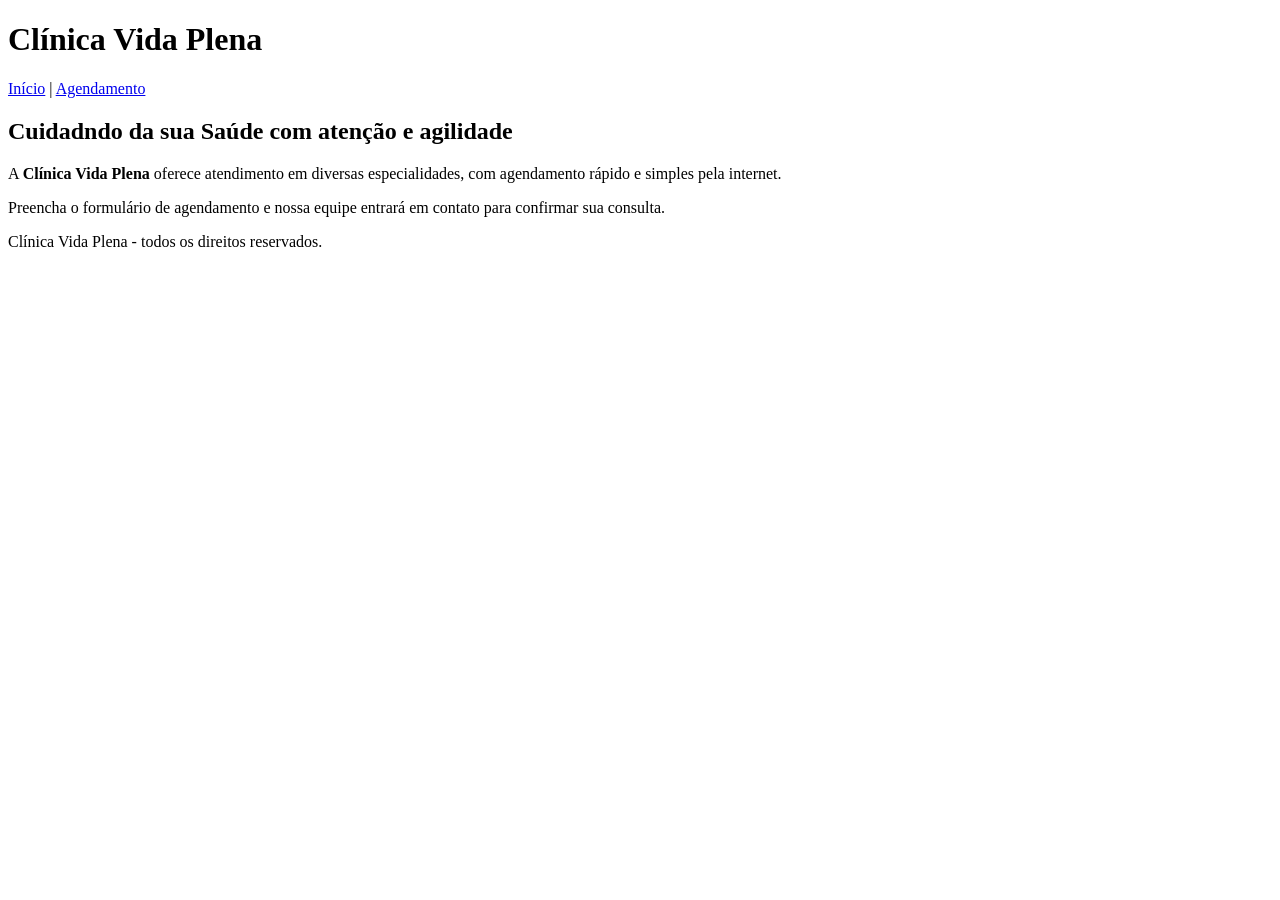
==== index.html @ 233dca73 "commit 1 Importa o projeto Clínica Vida Plena do Roteiro da SA06" ====
<!DOCTYPE html>
<html lang="pt-BR">
<head>
    <meta charset="UTF-8">
    <meta name="viewport" content="width=device-width, initial-scale=1.0">
    <title>Clínica Vida Plena</title>
</head>
<body>
    <header>
        <h1>Clínica Vida Plena</h1>
        <nav>
            <a href="index.html">Início</a> |
            <a href="agendamento.html">Agendamento</a>
        </nav>
    </header>

    <main>
        <h2>Cuidadndo da sua Saúde com atenção e agilidade</h2>
        <p>
            A <strong>Clínica Vida Plena </strong>oferece atendimento em diversas especialidades, com agendamento rápido e simples pela internet.
        </p>

        <p>
            Preencha o formulário de agendamento e nossa equipe entrará em contato para confirmar sua consulta.
        </p>
    </main>

    <footer>
        <p>
            Clínica Vida Plena - todos os direitos reservados.
        </p>
    </footer>
    
</body>
</html>
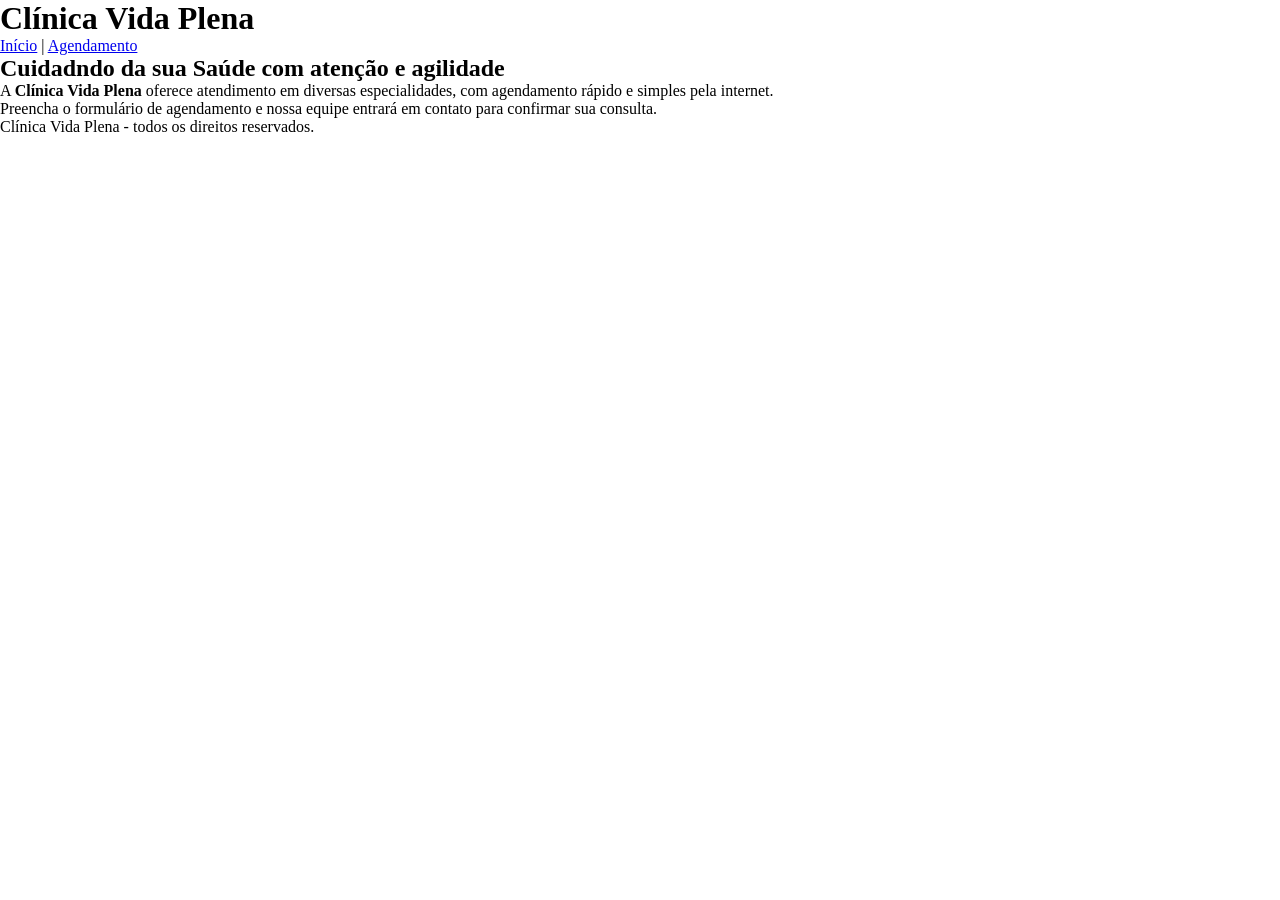
==== commit 02f7775d: "commit 2 Adiciona reset e conecta style.css" ====
--- a/index.html
+++ b/index.html
@@ -4,6 +4,8 @@
     <meta charset="UTF-8">
     <meta name="viewport" content="width=device-width, initial-scale=1.0">
     <title>Clínica Vida Plena</title>
+
+    <link rel="stylesheet" href="style.css">
 </head>
 <body>
     <header>
--- a/style.css
+++ b/style.css
@@ -0,0 +1,8 @@
+* {
+    margin: 0;
+    padding: 0;
+    box-sizing: border-box;
+}
+
+
+
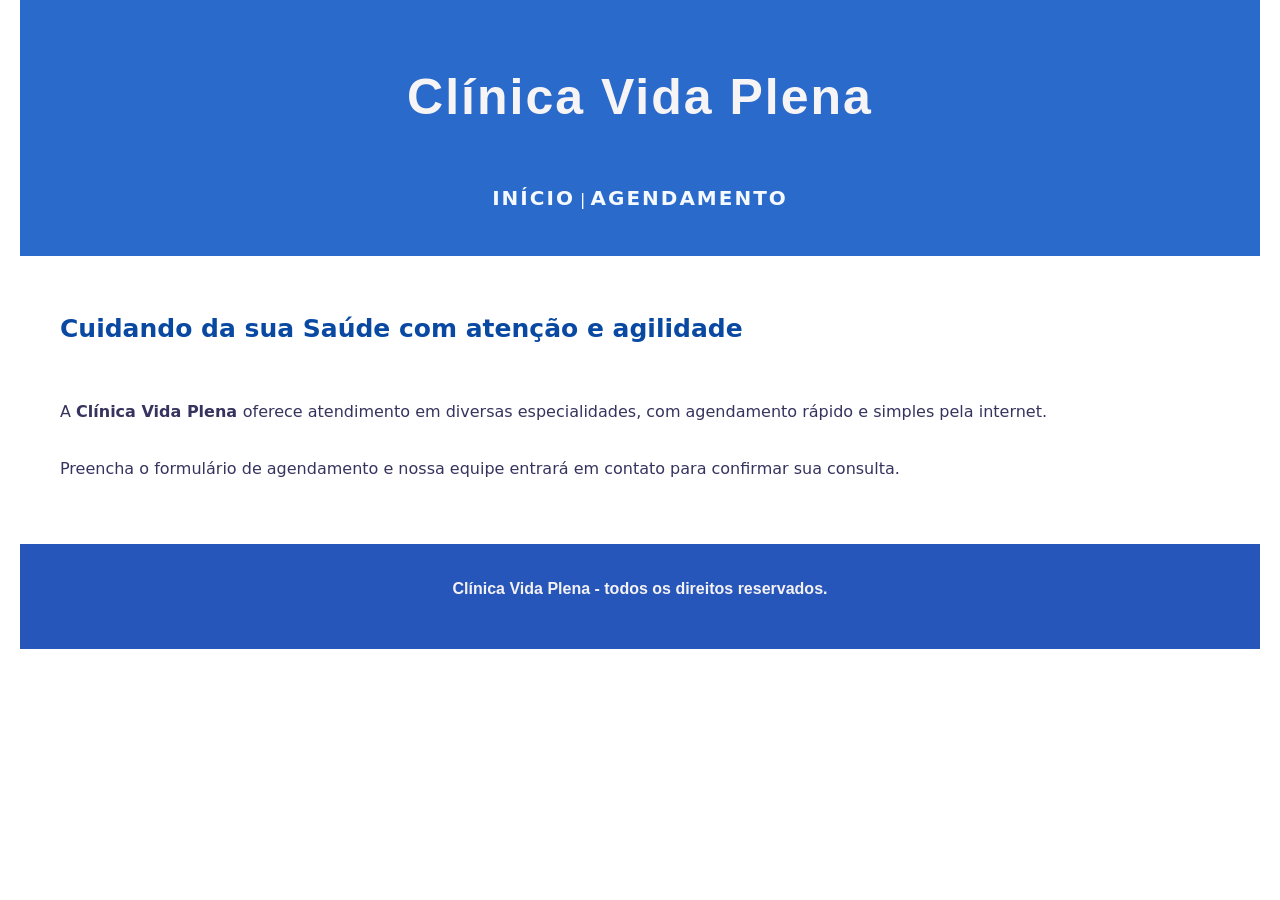
==== commit c8e0a570: "commit 3 Aplica seletores de tag: tipografia, cor base, header, nav, main e footer" ====
--- a/index.html
+++ b/index.html
@@ -17,7 +17,7 @@
     </header>
 
     <main>
-        <h2>Cuidadndo da sua Saúde com atenção e agilidade</h2>
+        <h2>Cuidando da sua Saúde com atenção e agilidade</h2>
         <p>
             A <strong>Clínica Vida Plena </strong>oferece atendimento em diversas especialidades, com agendamento rápido e simples pela internet.
         </p>
--- a/style.css
+++ b/style.css
@@ -4,5 +4,72 @@
     box-sizing: border-box;
 }
 
+body {
+    font-family: system-ui, -apple-system, BlinkMacSystemFont, 'Segoe UI', Roboto, Oxygen, Ubuntu, Cantarell, 'Open Sans', 'Helvetica Neue', sans-serif;
+    color: rgb(54, 51, 94);
+    line-height: 2.6;
+    margin-right: 20px;
+    margin-left: 20px;
+}
 
+h1 {
+    font-size: 40px;
+    margin-bottom: 10px;
+}
 
+h2 {
+    font-size: 25px;
+    margin-bottom: 30px;
+    color: rgb(9, 73, 162);
+    font-family: system-ui, -apple-system, BlinkMacSystemFont, 'Segoe UI', Roboto, Oxygen, Ubuntu, Cantarell, 'Open Sans', 'Helvetica Neue', sans-serif;
+    font-weight: 700;
+
+}
+
+p {
+    margin-bottom: 15px;
+}
+
+nav {
+    font-weight: 300;
+}
+
+a {
+    text-decoration: none;
+    color: rgb(244, 248, 255);
+    font-family: system-ui, -apple-system, BlinkMacSystemFont, 'Segoe UI', Roboto, Oxygen, Ubuntu, Cantarell, 'Open Sans', 'Helvetica Neue', sans-serif;
+    font-weight: 700;
+    font-size: 20px;
+    text-transform: uppercase;
+    letter-spacing: 2px;
+}
+
+header {
+    background-color: rgb(42, 106, 202);
+    color: rgb(255, 255, 255);
+    padding: 32px 16px;
+    text-align: center;
+}
+
+header h1 {
+    color:rgb(247, 244, 246);
+    letter-spacing: 2px;
+    font-family: Impact, Haettenschweiler, 'Arial Narrow Bold', sans-serif;
+    font-size: 50px;
+}
+
+main {
+    max-width: 1100px;
+    margin: 0px;
+    padding: 40px;
+}
+
+footer {
+    background-color: rgb(39, 86, 186);
+    color: rgb(244, 241, 243);
+    text-align: center;
+    padding: 24px 30px;
+    font-family: Arial, Helvetica, sans-serif;
+    font-weight: 600;
+}
+
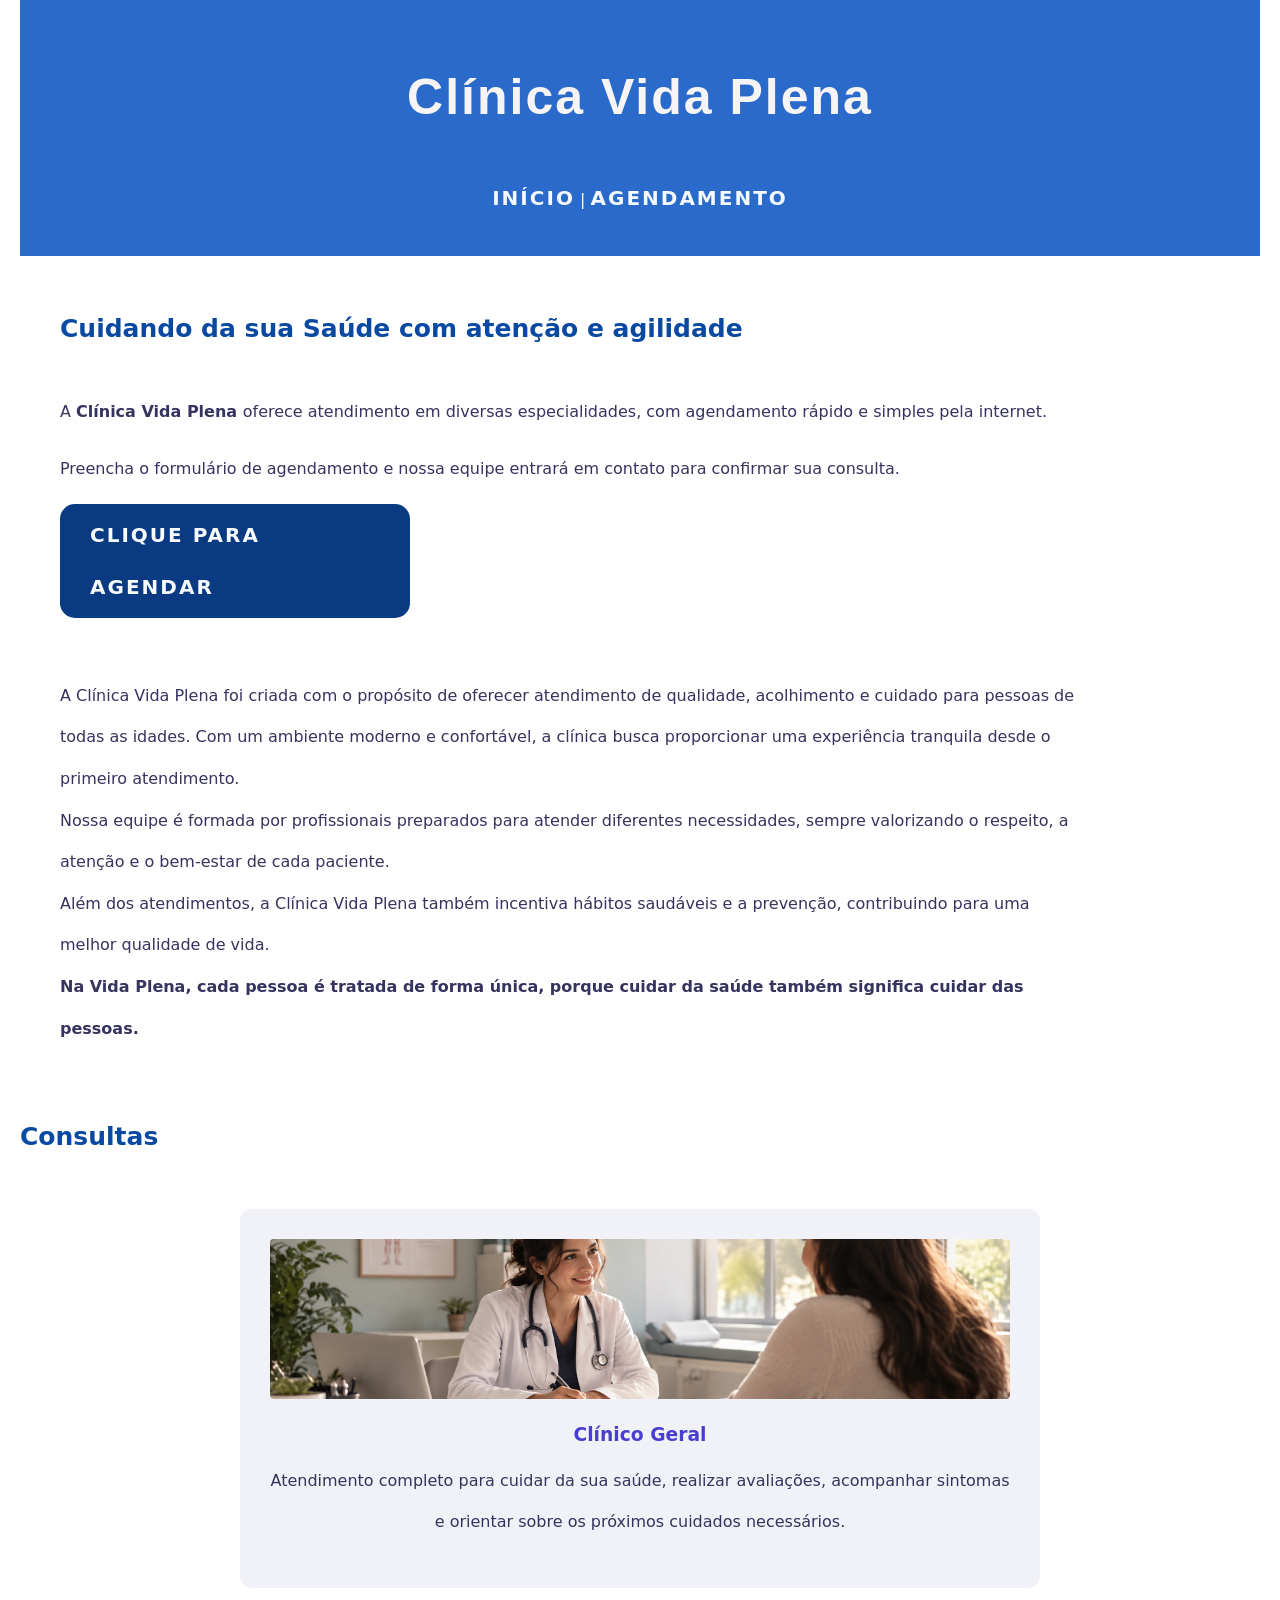
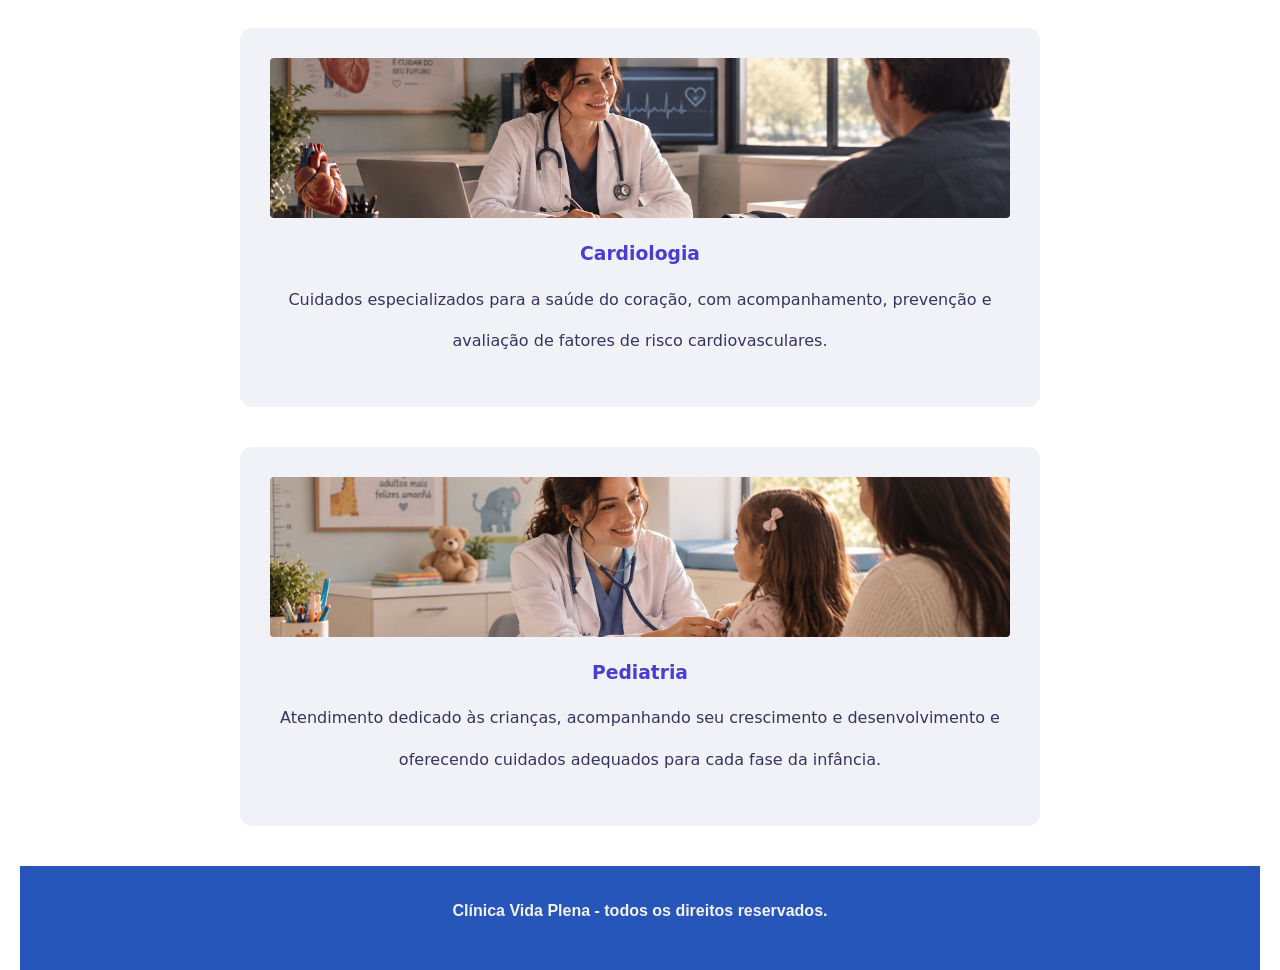
==== commit 8e64d2dc: "commit 4 Aplica seletores de classe e de ID" ====
--- a/index.html
+++ b/index.html
@@ -24,8 +24,37 @@
 
         <p>
             Preencha o formulário de agendamento e nossa equipe entrará em contato para confirmar sua consulta.
+
+            <nav class="nav-agendamento">
+                <a href="agendamento.html">Clique para Agendar</a>
+            </nav>
+        </p>
+
+        <p>
+            <br>
+            A Clínica Vida Plena foi criada com o propósito de oferecer atendimento de qualidade, acolhimento e cuidado para pessoas de todas as idades. Com um ambiente moderno e confortável, a clínica busca proporcionar uma experiência tranquila desde o primeiro atendimento. <br>
+            Nossa equipe é formada por profissionais preparados para atender diferentes necessidades, sempre valorizando o respeito, a atenção e o bem-estar de cada paciente. <br>Além dos atendimentos, a Clínica Vida Plena também incentiva hábitos saudáveis e a prevenção, contribuindo para uma melhor qualidade de vida. <br> <strong>Na Vida Plena, cada pessoa é tratada de forma única, porque cuidar da saúde também significa cuidar das pessoas.</strong>
         </p>
     </main>
+
+     <section id="consultas">
+            <h2>Consultas</h2>
+            <article class="card">
+                <div class="foto" id="foto-clinicogeral"></div>
+                <h3 class="clinico-geral">Clínico Geral</h3>
+                <p>Atendimento completo para cuidar da sua saúde, realizar avaliações, acompanhar sintomas e orientar sobre os próximos cuidados necessários.</p>
+            </article>
+            <article class="card">
+                <div class="foto" id="foto-cardiologia"></div>
+                <h3 class="cardiologia">Cardiologia</h3>
+                <p>Cuidados especializados para a saúde do coração, com acompanhamento, prevenção e avaliação de fatores de risco cardiovasculares.</p>
+            </article>
+            <article class="card">
+                <div class="foto" id="foto-pediatria"></div>
+                <h3 class="pediatria">Pediatria</h3>
+                <p>Atendimento dedicado às crianças, acompanhando seu crescimento e desenvolvimento e oferecendo cuidados adequados para cada fase da infância.</p>
+            </article>
+        </section>
 
     <footer>
         <p>
--- a/style.css
+++ b/style.css
@@ -3,6 +3,8 @@
     padding: 0;
     box-sizing: border-box;
 }
+
+/* Seletor de tag*/
 
 body {
     font-family: system-ui, -apple-system, BlinkMacSystemFont, 'Segoe UI', Roboto, Oxygen, Ubuntu, Cantarell, 'Open Sans', 'Helvetica Neue', sans-serif;
@@ -34,6 +36,17 @@
     font-weight: 300;
 }
 
+.nav-agendamento a {
+    color: rgb(248, 251, 254);
+}
+
+.nav-agendamento  {
+    background-color: rgb(10, 58, 130);
+    max-width: 350px;
+    padding: 5px 30px;
+    border-radius: 15px;
+}
+
 a {
     text-decoration: none;
     color: rgb(244, 248, 255);
@@ -58,6 +71,32 @@
     font-size: 50px;
 }
 
+.sua-consulta {
+    background-color: rgb(15, 19, 138);
+    max-width: 350px;
+    padding: 2px 40px;
+    border-radius: 15px;
+}
+
+.sua-consulta {
+    color: rgb(255, 255, 255);
+}
+
+.clinico-geral {
+    color: rgb(74, 62, 208);
+    font-weight: 800;
+}
+
+.cardiologia {
+    color: rgb(74, 62, 208);
+    font-weight: 800;
+}
+
+.pediatria {
+    color: rgb(74, 62, 208);
+    font-weight: 800;
+}
+
 main {
     max-width: 1100px;
     margin: 0px;
@@ -73,3 +112,33 @@
     font-weight: 600;
 }
 
+/* Seletor de classe e ID*/
+.card {
+    background-color: #f1f2f8;
+    padding: 30px;
+    margin: 40px auto;
+    max-width: 800px;
+    border-radius: 12px;
+    text-align: center;
+}
+
+.foto {
+    background-color: rgb(249, 249, 249);
+    background-size: cover;
+    background-position: center;
+    height: 160px;
+    border-radius: 4px;
+    margin-bottom: 12px;
+}
+
+#foto-clinicogeral {
+    background-image: url("Imagem clinico geral.png");
+}
+
+#foto-cardiologia {
+    background-image: url("Imagem cardiologia.png");
+}
+
+#foto-pediatria {
+    background-image: url("Imagem\ pediatriaa.png");
+}
